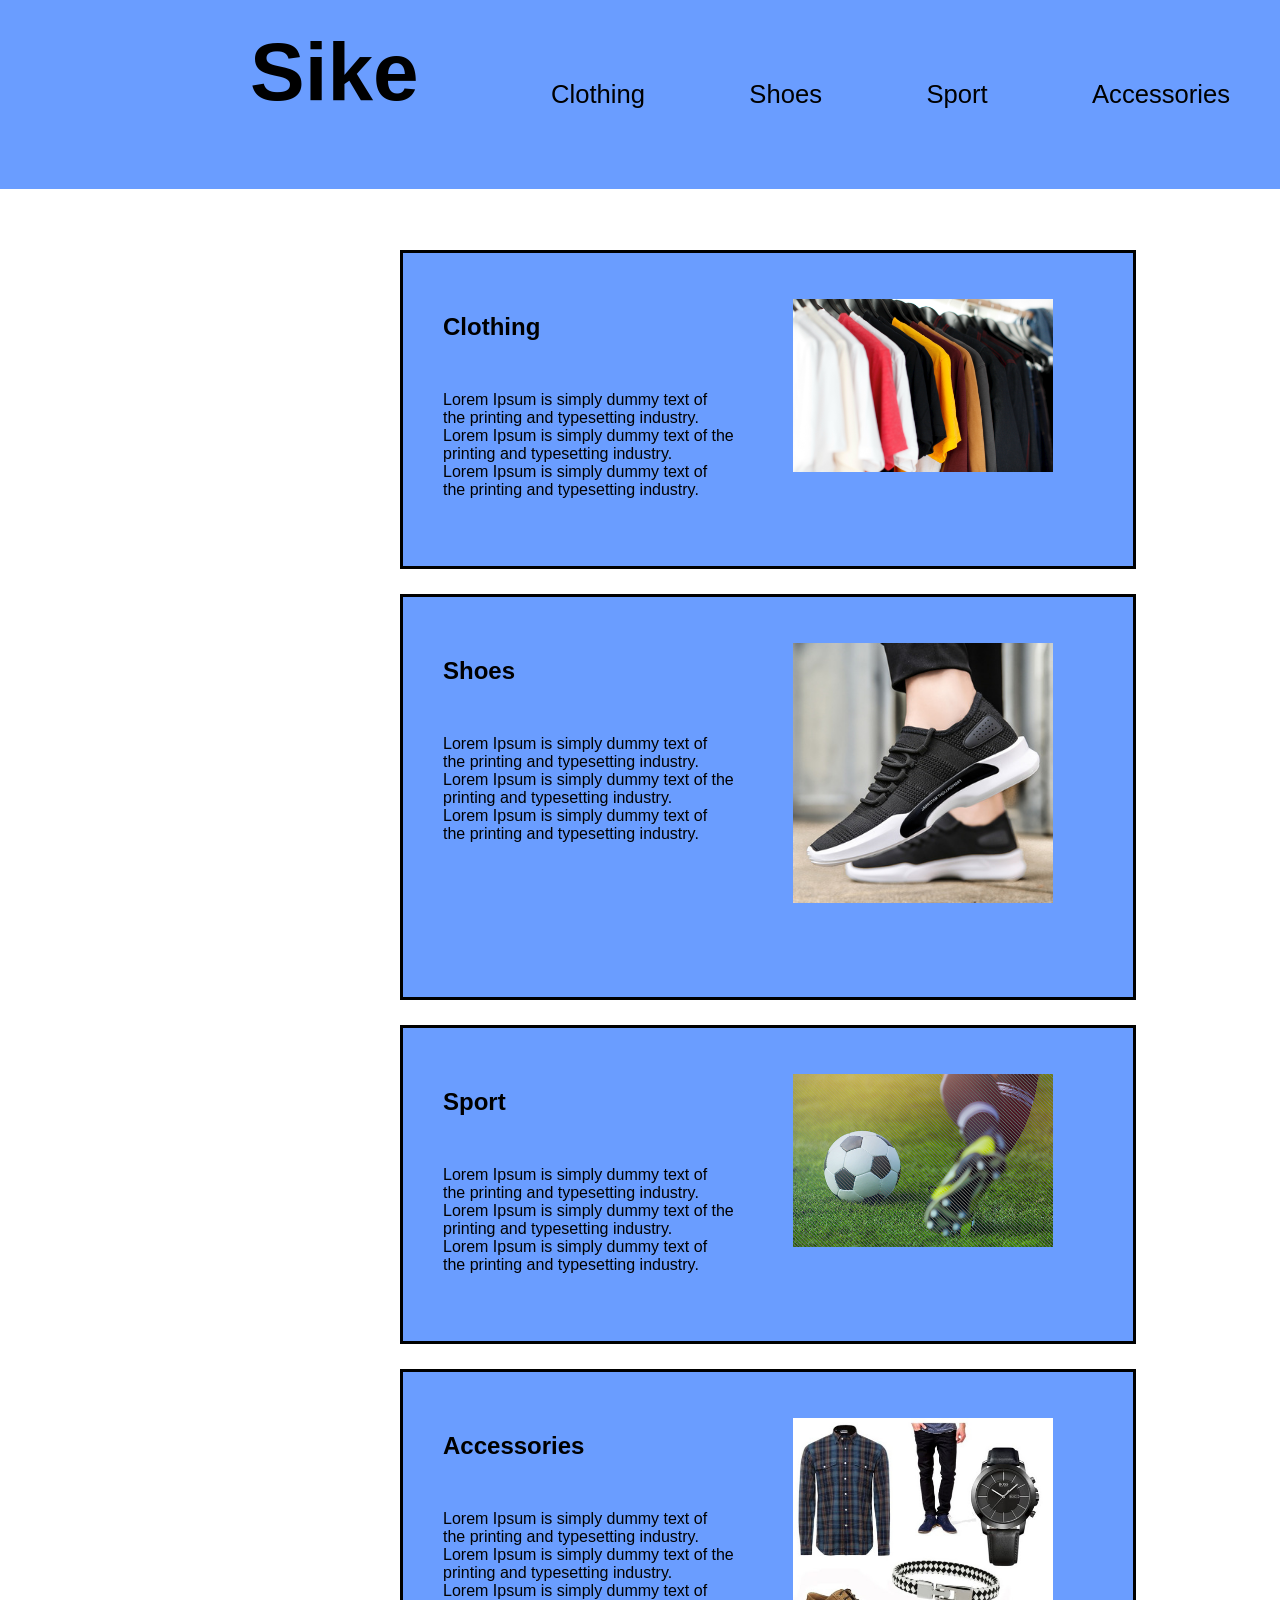
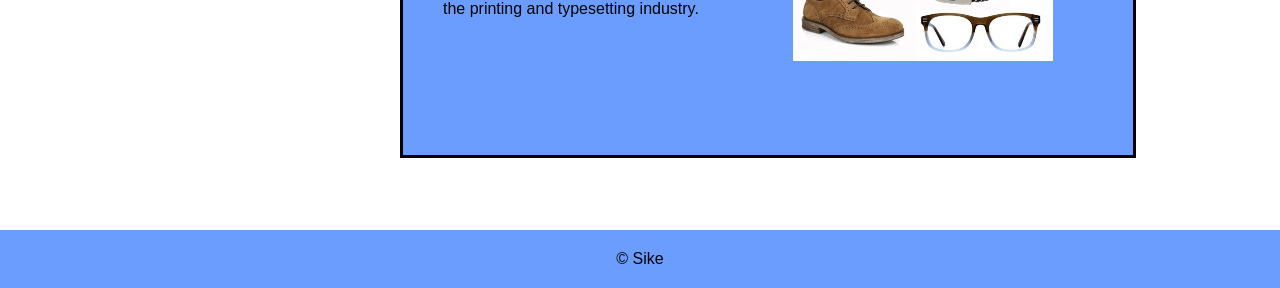
==== FreakyFriday/website/index.html @ e6656c5e "Folder change Update" ====
<!DOCTYPE html>
<html lang="en">
<head>
    <meta charset="UTF-8">
    <title>Sike</title>
    <link rel="stylesheet" href="../css/stylesheet.css">
    <meta name="viewport" content="width=device-width, initial-scale=1.0">
</head>
<body>

<ul class="nav">

    <div class="logo">
    <h1>Sike</h1>
    </div>

    <li><a href="#clothing">Clothing</a></li>
    <li><a href="#shoes">Shoes</a></li>
    <li><a href="#sport">Sport</a></li>
    <li><a href="#accessories">Accessories</a></li>
</ul>


<br><br>


    <div id="clothing" class="center">
        <h2>Clothing</h2>
            <p1>Lorem Ipsum is simply dummy text of <br>
                the printing and typesetting industry. <br>
                Lorem Ipsum is simply dummy text of the <br>
                printing and typesetting industry. <br>
                Lorem Ipsum is simply dummy text of <br>
                the printing and typesetting industry. </p1>
    <img src="../images/clothes.jpeg" alt="Clothing" height="150" width=auto/>

</div>

<div id="shoes" class="center">
    <h2>Shoes</h2>
    <p1>Lorem Ipsum is simply dummy text of <br>
        the printing and typesetting industry. <br>
        Lorem Ipsum is simply dummy text of the <br>
        printing and typesetting industry. <br>
        Lorem Ipsum is simply dummy text of <br>
        the printing and typesetting industry. </p1>
    <img src="../images/shoes.jpg" alt="Clothing" height="150" width=auto/>

</div>

<div id="sport" class="center">
    <h2>Sport</h2>
    <p1>Lorem Ipsum is simply dummy text of <br>
        the printing and typesetting industry. <br>
        Lorem Ipsum is simply dummy text of the <br>
        printing and typesetting industry. <br>
        Lorem Ipsum is simply dummy text of <br>
        the printing and typesetting industry. </p1>
    <img src="../images/sport.jpg" alt="Clothing"/>

</div>

<div id="accessories" class="center">
    <h2>Accessories</h2>
    <p1>Lorem Ipsum is simply dummy text of <br>
        the printing and typesetting industry. <br>
        Lorem Ipsum is simply dummy text of the <br>
        printing and typesetting industry. <br>
        Lorem Ipsum is simply dummy text of <br>
        the printing and typesetting industry. </p1>
    <img src="../images/accessories.jpg" alt="Clothing" height="150" width=auto/>

</div>


<br><br><br><br>


</body>

<div class="footer">
    &copy; Sike
</div>

</html>
---- FreakyFriday/css/stylesheet.css ----
body {
    margin: 0;
    padding: 0;
    font-family: sans-serif;
}

div > h2 {
    margin-bottom: 50px;
    margin-left: 0px;
}

img {
    position: relative;
    max-height: 100%;
    width: 40%;
    height: 35%;
}

div > img {
    padding-bottom: 50px;
    margin: -200px 0 0 350px;
}

.logo {
    float: left;
    font-size: 3.2vw;
    margin: -50px 50px 0 250px;
}

.center {
    margin: 25px 25px 0 400px;
    padding: 40px;
    justify-content: center;
    border-style: solid;
    width: 650px;
    background-color: #6a9dff;
}

.nav {
    background-color: #6a9dff;
    list-style: none;
    text-align: right;
    padding: 20px 0 20px 0;
    margin: 0;
}

.nav > li {
    display: inline-block;
    font-size: 2vw;
    padding: 60px 50px 60px 50px;
}

.nav > li > a {
    text-decoration: none;
    color: black;
}

.nav > li > a:hover {
    color: #c1c1c1;
}

.footer {
    background-color: #6a9dff;
    text-align: center;
    padding: 20px;
}
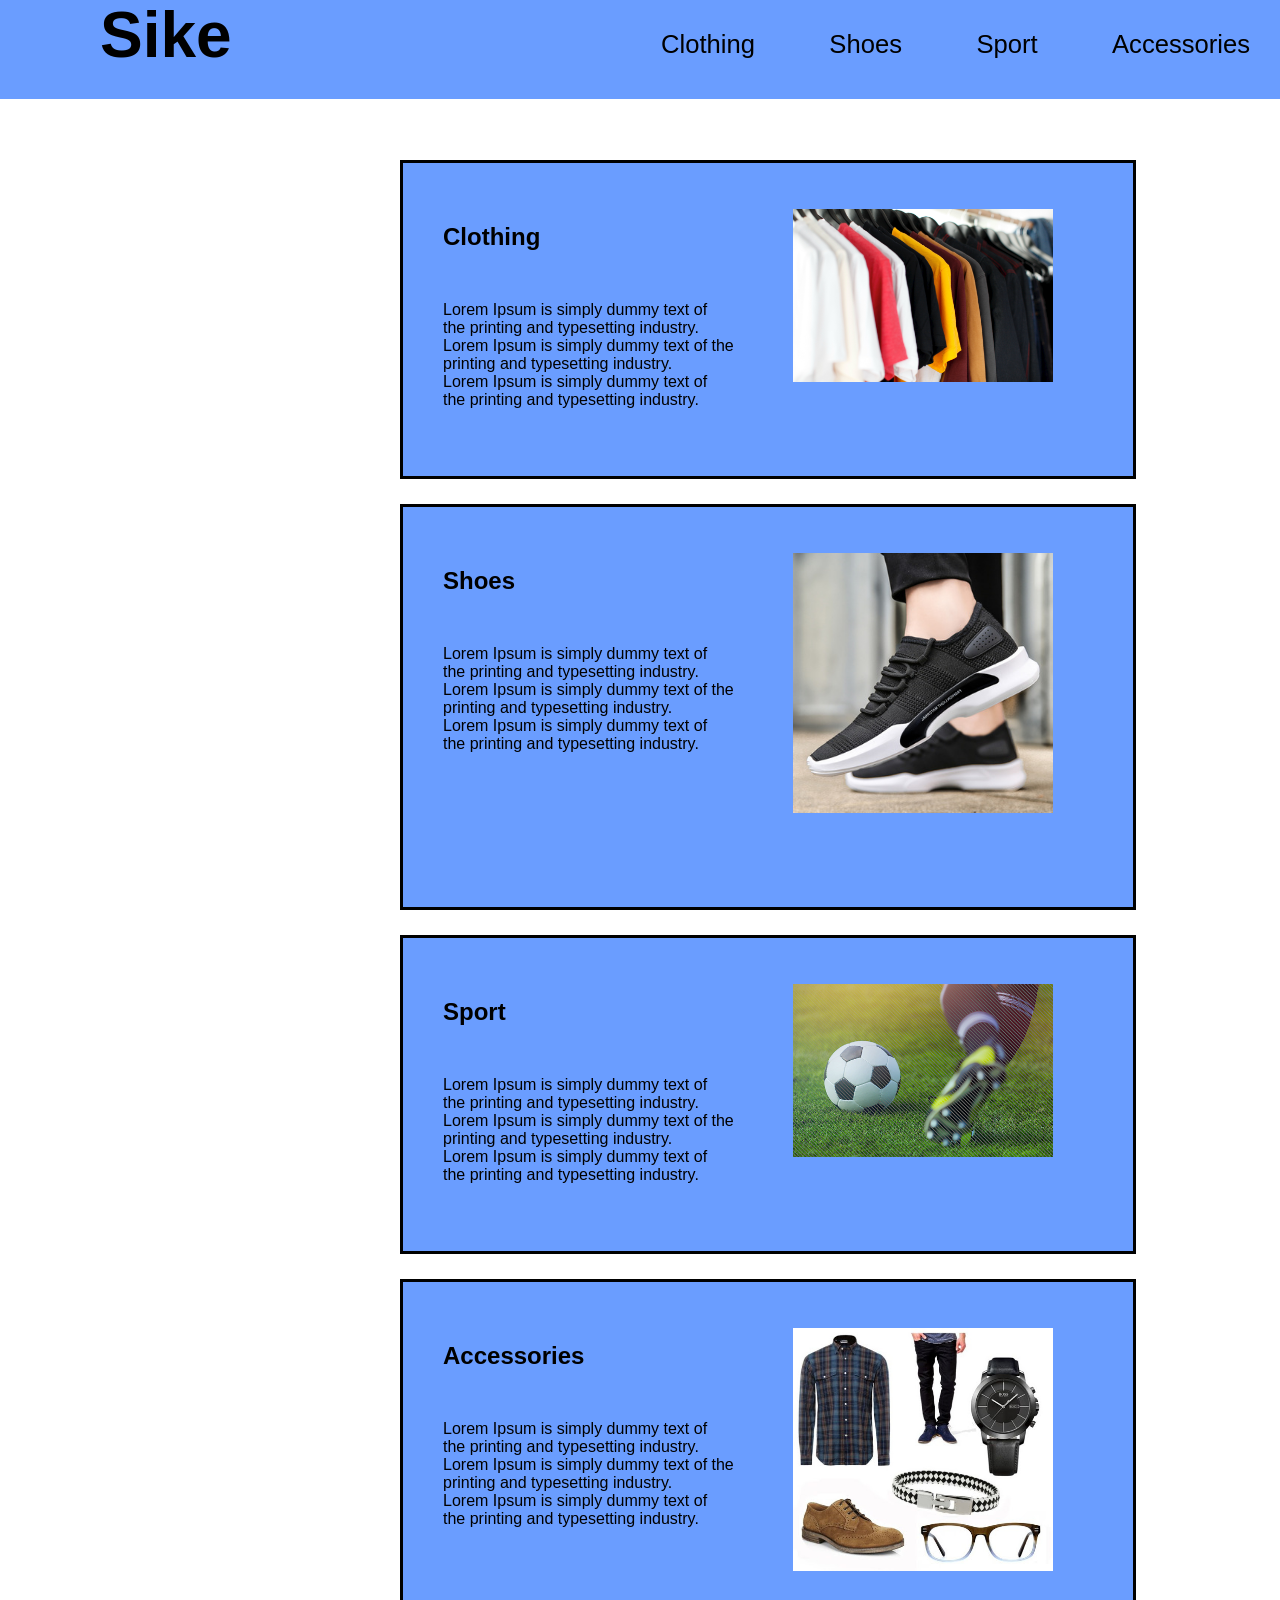
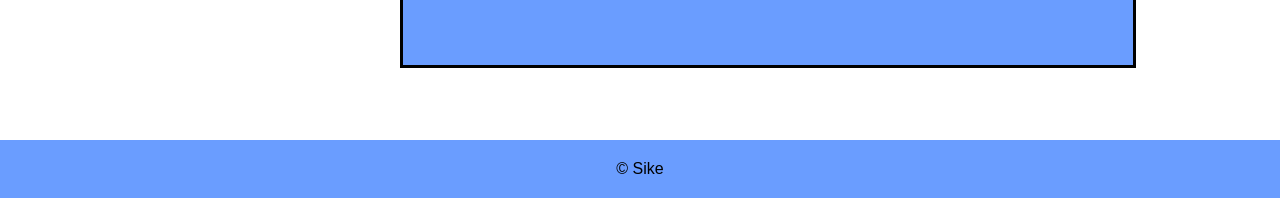
==== commit 58759e16: "Update" ====
--- a/FreakyFriday/website/index.html
+++ b/FreakyFriday/website/index.html
@@ -8,11 +8,11 @@
 </head>
 <body>
 
+<div class="logo">
+    <h1>Sike</h1>
+</div>
+
 <ul class="nav">
-
-    <div class="logo">
-    <h1>Sike</h1>
-    </div>
 
     <li><a href="#clothing">Clothing</a></li>
     <li><a href="#shoes">Shoes</a></li>
@@ -82,4 +82,5 @@
     &copy; Sike
 </div>
 
-</html>+
+</html>
--- a/FreakyFriday/css/stylesheet.css
+++ b/FreakyFriday/css/stylesheet.css
@@ -1,6 +1,10 @@
 body {
     margin: 0;
     padding: 0;
+}
+
+html {
+    scroll-behavior: smooth;
     font-family: sans-serif;
 }
 
@@ -23,8 +27,8 @@
 
 .logo {
     float: left;
-    font-size: 3.2vw;
-    margin: -50px 50px 0 250px;
+    font-size: 2.5vw;
+    margin: -45px 50px 0 100px;
 }
 
 .center {
@@ -40,14 +44,13 @@
     background-color: #6a9dff;
     list-style: none;
     text-align: right;
-    padding: 20px 0 20px 0;
     margin: 0;
 }
 
 .nav > li {
     display: inline-block;
     font-size: 2vw;
-    padding: 60px 50px 60px 50px;
+    padding: 30px 30px 40px 40px;
 }
 
 .nav > li > a {
@@ -64,3 +67,76 @@
     text-align: center;
     padding: 20px;
 }
+
+@media only screen and (max-width: 1100px){
+    .nav {
+        padding: -10px -10px -10px -10px;
+}
+
+    .nav > li {
+        display: inline-block;
+        font-size: 2vw;
+        padding: 30px 25px 30px 25px;
+    }
+
+    .logo {
+        float: left;
+        font-size: 2vw;
+        margin: -10px 100px 0 50px;
+    }
+
+    .center {
+        margin: 25px 25px 0 130px;
+        padding: 20px;
+        justify-content: center;
+        border-style: solid;
+        width: 650px;
+        background-color: #6a9dff;
+}
+
+    img {
+        position: relative;
+        max-height: 100%;
+        width: 30%;
+        height: auto;
+    }
+
+    div > img {
+        padding-bottom: 25px;
+        margin: -150px 0 0 150px;
+    }
+}
+
+@media only screen and (max-width: 700px){
+    .nav {
+        margin: -50px;
+        padding: -20px;
+    }
+
+    .logo {
+        float: left;
+        font-size: 2vw;
+        margin: 50px 50px 0 50px;
+    }
+
+    .center {
+        margin: 25px 25px 0 130px;
+        padding: 20px;
+        justify-content: center;
+        border-style: solid;
+        width: 650px;
+        background-color: #6a9dff;
+    }
+
+    img {
+        position: relative;
+        max-height: 100%;
+        width: 30%;
+        height: auto;
+    }
+
+    div > img {
+        padding-bottom: 25px;
+        margin: -150px 0 0 150px;
+    }
+}
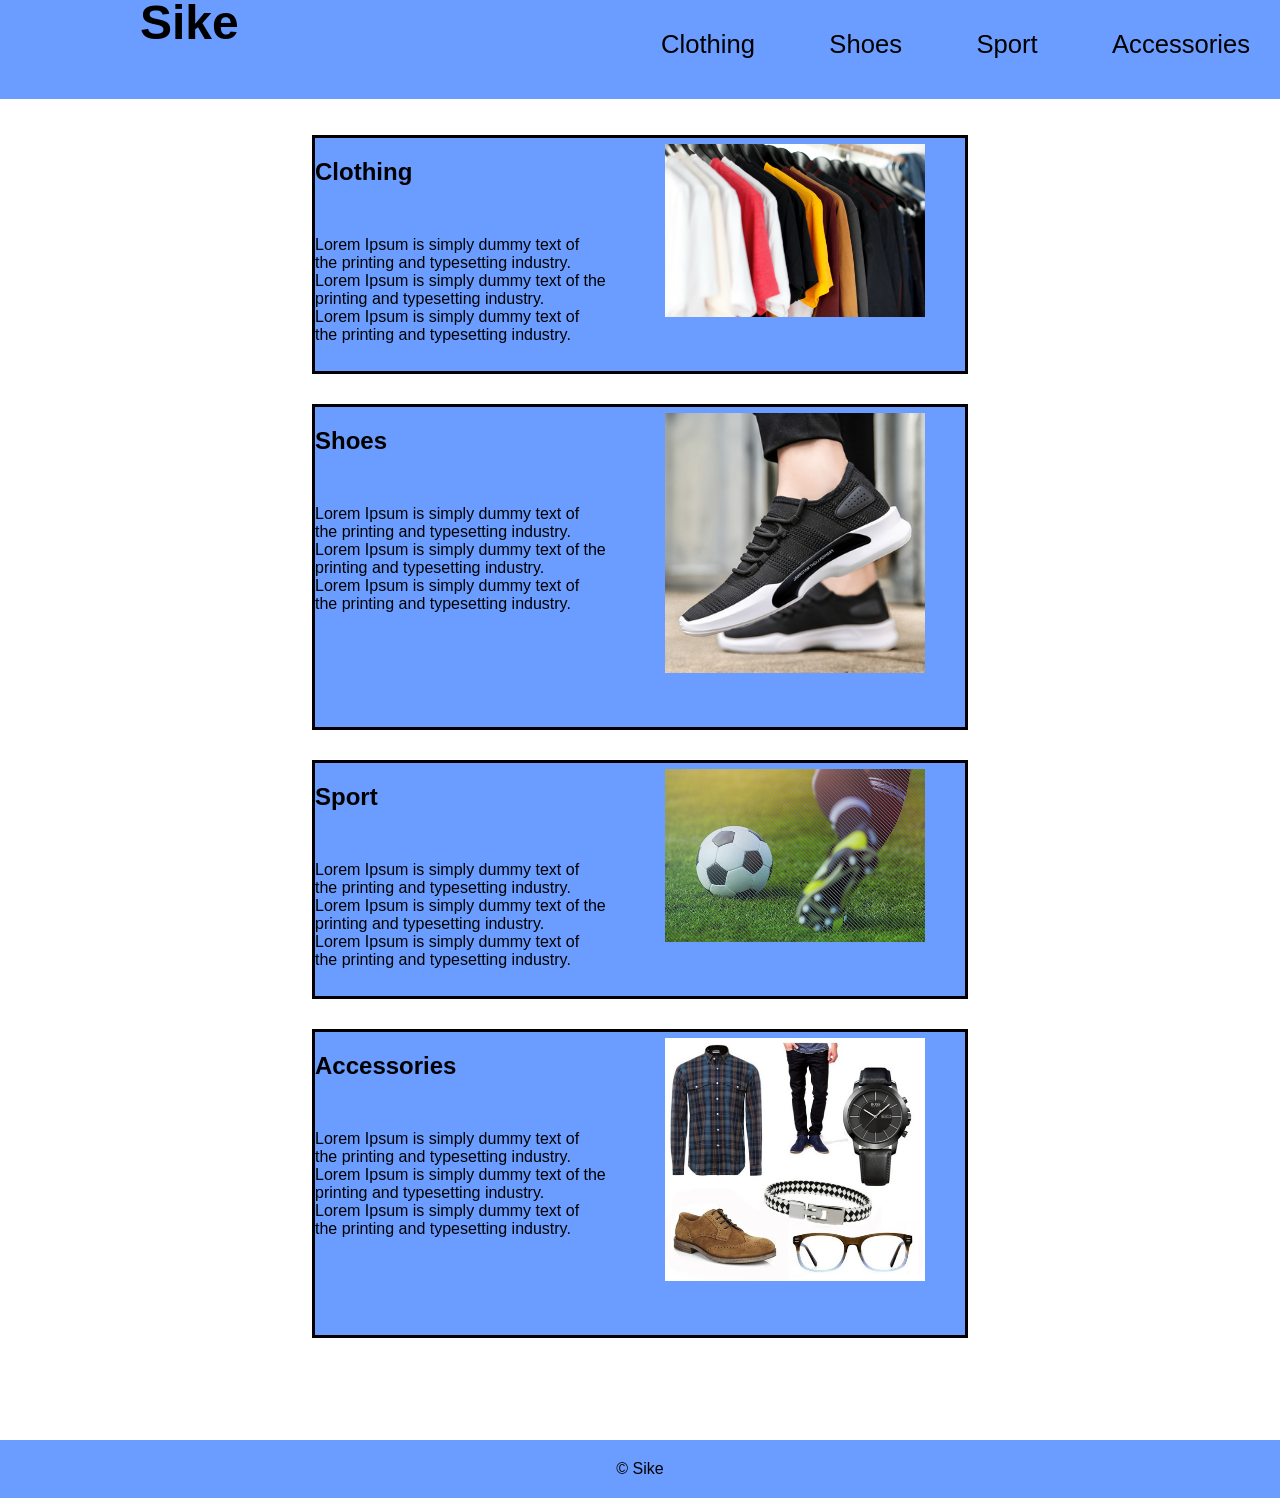
==== commit 6196ceac: "added flexbox to fix center of div" ====
--- a/FreakyFriday/website/index.html
+++ b/FreakyFriday/website/index.html
@@ -8,79 +8,83 @@
 </head>
 <body>
 
-<div class="logo">
-    <h1>Sike</h1>
-</div>
-
-<ul class="nav">
-
-    <li><a href="#clothing">Clothing</a></li>
-    <li><a href="#shoes">Shoes</a></li>
-    <li><a href="#sport">Sport</a></li>
-    <li><a href="#accessories">Accessories</a></li>
-</ul>
+<nav>
+    <ul>
+        <div class="logo">
+            <h1>Sike</h1>
+        </div>
+    
+        <li><a href="#clothing">Clothing</a></li>
+        <li><a href="#shoes">Shoes</a></li>
+        <li><a href="#sport">Sport</a></li>
+        <li><a href="#accessories">Accessories</a></li>
+    </ul>
+</nav>
 
 
-<br><br>
 
 
-    <div id="clothing" class="center">
-        <h2>Clothing</h2>
+    <br><br>
+
+
+    <div class="flex">
+
+        <div id="clothing" class="center">
+            <h2>Clothing</h2>
+                <p1>Lorem Ipsum is simply dummy text of <br>
+                    the printing and typesetting industry. <br>
+                    Lorem Ipsum is simply dummy text of the <br>
+                    printing and typesetting industry. <br>
+                    Lorem Ipsum is simply dummy text of <br>
+                    the printing and typesetting industry. </p1>
+            <img src="../images/clothes.jpeg" alt="Clothing" height="150" width=auto/>
+        </div>
+
+        <div id="shoes" class="center">
+            <h2>Shoes</h2>
             <p1>Lorem Ipsum is simply dummy text of <br>
                 the printing and typesetting industry. <br>
                 Lorem Ipsum is simply dummy text of the <br>
                 printing and typesetting industry. <br>
                 Lorem Ipsum is simply dummy text of <br>
                 the printing and typesetting industry. </p1>
-    <img src="../images/clothes.jpeg" alt="Clothing" height="150" width=auto/>
+            <img src="../images/shoes.jpg" alt="Clothing" height="150" width=auto/>
+        </div>
 
-</div>
+        <div id="sport" class="center">
+            <h2>Sport</h2>
+            <p1>Lorem Ipsum is simply dummy text of <br>
+                the printing and typesetting industry. <br>
+                Lorem Ipsum is simply dummy text of the <br>
+                printing and typesetting industry. <br>
+                Lorem Ipsum is simply dummy text of <br>
+                the printing and typesetting industry. </p1>
+            <img src="../images/sport.jpg" alt="Clothing"/>
 
-<div id="shoes" class="center">
-    <h2>Shoes</h2>
-    <p1>Lorem Ipsum is simply dummy text of <br>
-        the printing and typesetting industry. <br>
-        Lorem Ipsum is simply dummy text of the <br>
-        printing and typesetting industry. <br>
-        Lorem Ipsum is simply dummy text of <br>
-        the printing and typesetting industry. </p1>
-    <img src="../images/shoes.jpg" alt="Clothing" height="150" width=auto/>
+        </div>
 
-</div>
+        <div id="accessories" class="center">
+            <h2>Accessories</h2>
+            <p1>Lorem Ipsum is simply dummy text of <br>
+                the printing and typesetting industry. <br>
+                Lorem Ipsum is simply dummy text of the <br>
+                printing and typesetting industry. <br>
+                Lorem Ipsum is simply dummy text of <br>
+                the printing and typesetting industry. </p1>
+            <img src="../images/accessories.jpg" alt="Clothing" height="150" width=auto/>
+        </div>
 
-<div id="sport" class="center">
-    <h2>Sport</h2>
-    <p1>Lorem Ipsum is simply dummy text of <br>
-        the printing and typesetting industry. <br>
-        Lorem Ipsum is simply dummy text of the <br>
-        printing and typesetting industry. <br>
-        Lorem Ipsum is simply dummy text of <br>
-        the printing and typesetting industry. </p1>
-    <img src="../images/sport.jpg" alt="Clothing"/>
+    </div>
 
-</div>
+    <br>
+    <br>
+    <br>
+    <br>
 
-<div id="accessories" class="center">
-    <h2>Accessories</h2>
-    <p1>Lorem Ipsum is simply dummy text of <br>
-        the printing and typesetting industry. <br>
-        Lorem Ipsum is simply dummy text of the <br>
-        printing and typesetting industry. <br>
-        Lorem Ipsum is simply dummy text of <br>
-        the printing and typesetting industry. </p1>
-    <img src="../images/accessories.jpg" alt="Clothing" height="150" width=auto/>
-
-</div>
-
-
-<br><br><br><br>
-
+    <div class="footer">
+        &copy; Sike
+    </div>
 
 </body>
 
-<div class="footer">
-    &copy; Sike
-</div>
-
-
 </html>
--- a/FreakyFriday/css/stylesheet.css
+++ b/FreakyFriday/css/stylesheet.css
@@ -6,6 +6,10 @@
 html {
     scroll-behavior: smooth;
     font-family: sans-serif;
+}
+
+ul {
+    margin: 0;
 }
 
 div > h2 {
@@ -25,6 +29,35 @@
     margin: -200px 0 0 350px;
 }
 
+nav {
+    background-color: #6a9dff;
+    list-style: none;
+    text-align: right;
+    margin: 0;
+}
+
+nav > ul > li {
+    display: inline-block;
+    font-size: 2vw;
+    padding: 30px 30px 40px 40px;
+}
+
+nav > ul > li > a {
+    text-decoration: none;
+    color: black;
+}
+
+nav > ul > li > a:hover {
+    color: #c1c1c1;
+}
+
+.flex {
+    width: 100%;
+    display: flex;
+    flex-direction: column;
+    align-items: center;
+}
+
 .logo {
     float: left;
     font-size: 2.5vw;
@@ -32,34 +65,10 @@
 }
 
 .center {
-    margin: 25px 25px 0 400px;
-    padding: 40px;
-    justify-content: center;
     border-style: solid;
     width: 650px;
     background-color: #6a9dff;
-}
-
-.nav {
-    background-color: #6a9dff;
-    list-style: none;
-    text-align: right;
-    margin: 0;
-}
-
-.nav > li {
-    display: inline-block;
-    font-size: 2vw;
-    padding: 30px 30px 40px 40px;
-}
-
-.nav > li > a {
-    text-decoration: none;
-    color: black;
-}
-
-.nav > li > a:hover {
-    color: #c1c1c1;
+    margin-bottom: 30px;
 }
 
 .footer {
@@ -69,11 +78,11 @@
 }
 
 @media only screen and (max-width: 1100px){
-    .nav {
+    nav {
         padding: -10px -10px -10px -10px;
 }
 
-    .nav > li {
+    nav > li {
         display: inline-block;
         font-size: 2vw;
         padding: 30px 25px 30px 25px;
@@ -108,7 +117,7 @@
 }
 
 @media only screen and (max-width: 700px){
-    .nav {
+    nav {
         margin: -50px;
         padding: -20px;
     }
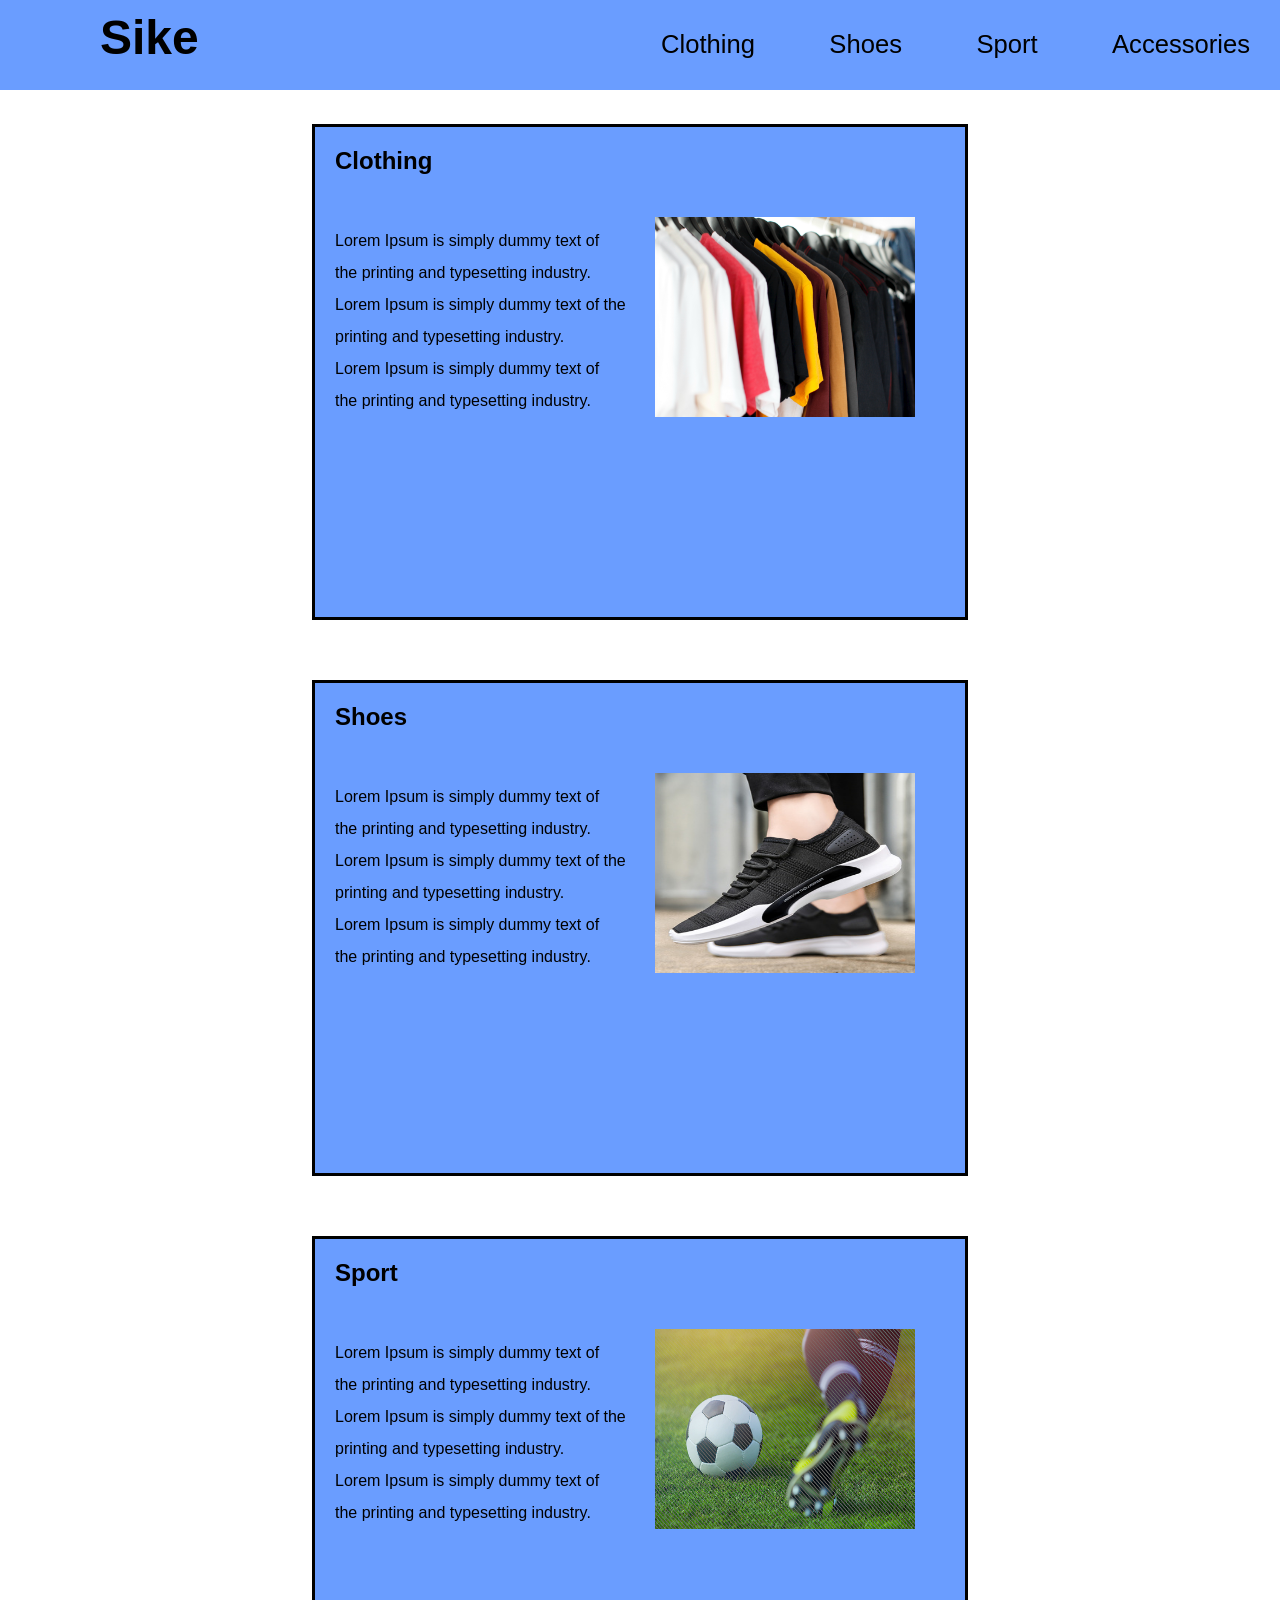
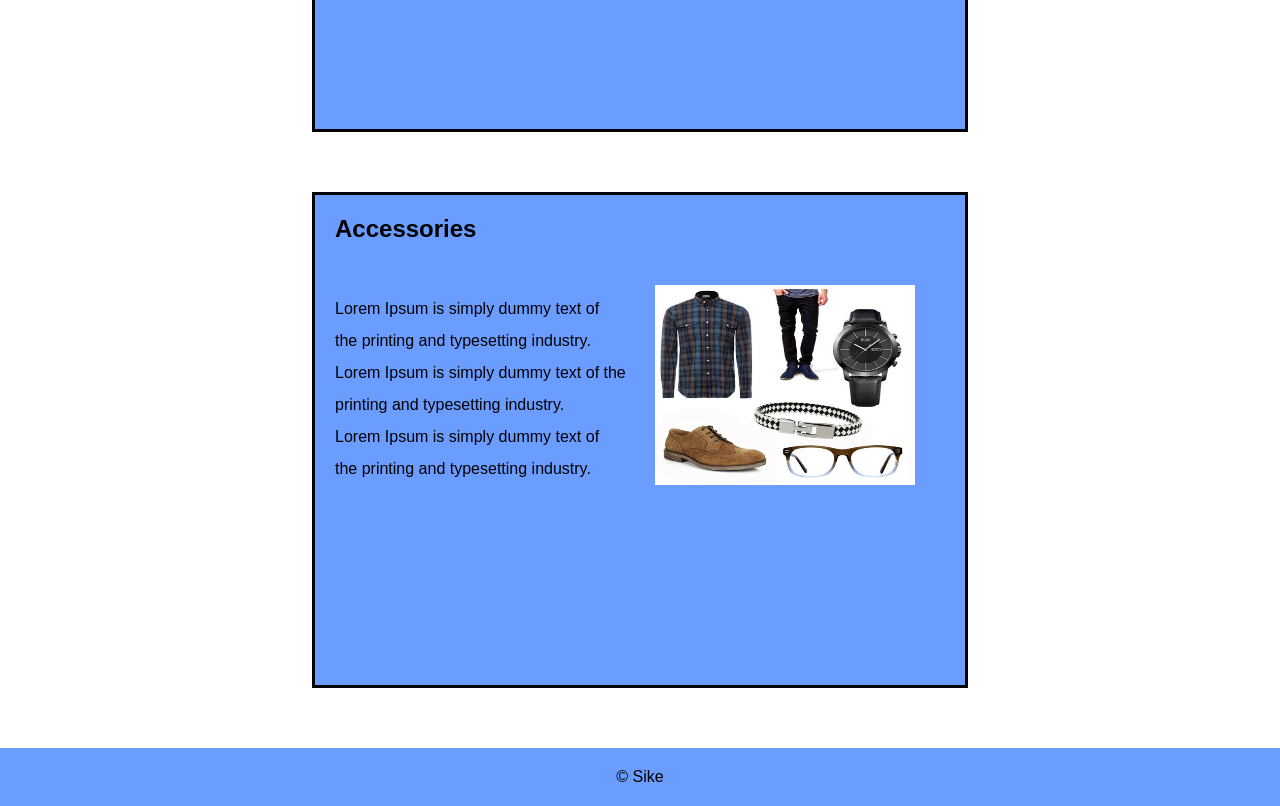
==== commit 1b499ffc: "html and css refactor" ====
--- a/FreakyFriday/website/index.html
+++ b/FreakyFriday/website/index.html
@@ -8,83 +8,73 @@
 </head>
 <body>
 
-<nav>
-    <ul>
-        <div class="logo">
-            <h1>Sike</h1>
-        </div>
-    
-        <li><a href="#clothing">Clothing</a></li>
-        <li><a href="#shoes">Shoes</a></li>
-        <li><a href="#sport">Sport</a></li>
-        <li><a href="#accessories">Accessories</a></li>
-    </ul>
-</nav>
-
-
-
-
-    <br><br>
-
+    <header>
+        <nav>
+            <ul>
+                <div class="logo">
+                    <h1>Sike</h1>
+                </div>
+            
+                <li><a href="#clothing">Clothing</a></li>
+                <li><a href="#shoes">Shoes</a></li>
+                <li><a href="#sport">Sport</a></li>
+                <li><a href="#accessories">Accessories</a></li>
+            </ul>
+        </nav>
+    </header>
 
     <div class="flex">
 
-        <div id="clothing" class="center">
+        <section id="clothing" class="flexItems">
             <h2>Clothing</h2>
-                <p1>Lorem Ipsum is simply dummy text of <br>
+                <p>Lorem Ipsum is simply dummy text of <br>
                     the printing and typesetting industry. <br>
                     Lorem Ipsum is simply dummy text of the <br>
                     printing and typesetting industry. <br>
                     Lorem Ipsum is simply dummy text of <br>
-                    the printing and typesetting industry. </p1>
+                    the printing and typesetting industry. </p>
             <img src="../images/clothes.jpeg" alt="Clothing" height="150" width=auto/>
-        </div>
-
-        <div id="shoes" class="center">
+        </section>
+        
+        <section id="shoes" class="flexItems">
             <h2>Shoes</h2>
-            <p1>Lorem Ipsum is simply dummy text of <br>
+            <p>Lorem Ipsum is simply dummy text of <br>
                 the printing and typesetting industry. <br>
                 Lorem Ipsum is simply dummy text of the <br>
                 printing and typesetting industry. <br>
                 Lorem Ipsum is simply dummy text of <br>
-                the printing and typesetting industry. </p1>
+                the printing and typesetting industry. </p>
             <img src="../images/shoes.jpg" alt="Clothing" height="150" width=auto/>
-        </div>
+        </section>
 
-        <div id="sport" class="center">
+        <section id="sport" class="flexItems">
             <h2>Sport</h2>
-            <p1>Lorem Ipsum is simply dummy text of <br>
+            <p>Lorem Ipsum is simply dummy text of <br>
                 the printing and typesetting industry. <br>
                 Lorem Ipsum is simply dummy text of the <br>
                 printing and typesetting industry. <br>
                 Lorem Ipsum is simply dummy text of <br>
-                the printing and typesetting industry. </p1>
+                the printing and typesetting industry. </p>
             <img src="../images/sport.jpg" alt="Clothing"/>
 
-        </div>
+        </section>
 
-        <div id="accessories" class="center">
+        <section id="accessories" class="flexItems">
             <h2>Accessories</h2>
-            <p1>Lorem Ipsum is simply dummy text of <br>
+            <p>Lorem Ipsum is simply dummy text of <br>
                 the printing and typesetting industry. <br>
                 Lorem Ipsum is simply dummy text of the <br>
                 printing and typesetting industry. <br>
                 Lorem Ipsum is simply dummy text of <br>
-                the printing and typesetting industry. </p1>
+                the printing and typesetting industry. </p>
             <img src="../images/accessories.jpg" alt="Clothing" height="150" width=auto/>
-        </div>
+        </section>
 
     </div>
-
-    <br>
-    <br>
-    <br>
-    <br>
 
     <div class="footer">
         &copy; Sike
     </div>
 
 </body>
-
-</html>
+</html>
--- a/FreakyFriday/css/stylesheet.css
+++ b/FreakyFriday/css/stylesheet.css
@@ -1,39 +1,22 @@
-body {
+/* Fjerner browserdefinerte regler for margin og padding */
+* {
     margin: 0;
     padding: 0;
 }
 
 html {
+    font-family: sans-serif;
     scroll-behavior: smooth;
-    font-family: sans-serif;
-}
-
-ul {
-    margin: 0;
-}
-
-div > h2 {
-    margin-bottom: 50px;
-    margin-left: 0px;
-}
-
-img {
-    position: relative;
-    max-height: 100%;
-    width: 40%;
-    height: 35%;
-}
-
-div > img {
-    padding-bottom: 50px;
-    margin: -200px 0 0 350px;
 }
 
 nav {
+    height: 10%;
+    width: 100%;
+    position: fixed;
     background-color: #6a9dff;
     list-style: none;
     text-align: right;
-    margin: 0;
+    z-index: 1;
 }
 
 nav > ul > li {
@@ -51,7 +34,35 @@
     color: #c1c1c1;
 }
 
+section > h2 {
+    margin-bottom: 50px;
+    margin-left: 0px;
+    padding-top: 20px;
+    padding-left: 20px;
+}
+
+section > p {
+    padding-left: 20px;
+    line-height: 2em;
+}
+
+section > img {
+    position: relative;
+    float: right;
+    bottom: 200px;
+    right: 50px;
+    max-height: 100%;
+    width: 40%;
+    height: 200px;
+}
+
+.logo {
+    position: relative;
+    top: 55px;
+}
+
 .flex {
+    padding-top: 5%;
     width: 100%;
     display: flex;
     flex-direction: column;
@@ -64,10 +75,12 @@
     margin: -45px 50px 0 100px;
 }
 
-.center {
+/* Styliserer seksjonene i html */
+.flexItems {
     border-style: solid;
     width: 650px;
     background-color: #6a9dff;
+    margin-top: 30px;
     margin-bottom: 30px;
 }
 
@@ -75,6 +88,15 @@
     background-color: #6a9dff;
     text-align: center;
     padding: 20px;
+}
+
+/* Overskriver margin i .flexitems klassen */
+#clothing {
+    margin-top: 60px;
+}
+
+#accessories {
+    margin-bottom: 60px;
 }
 
 @media only screen and (max-width: 1100px){
